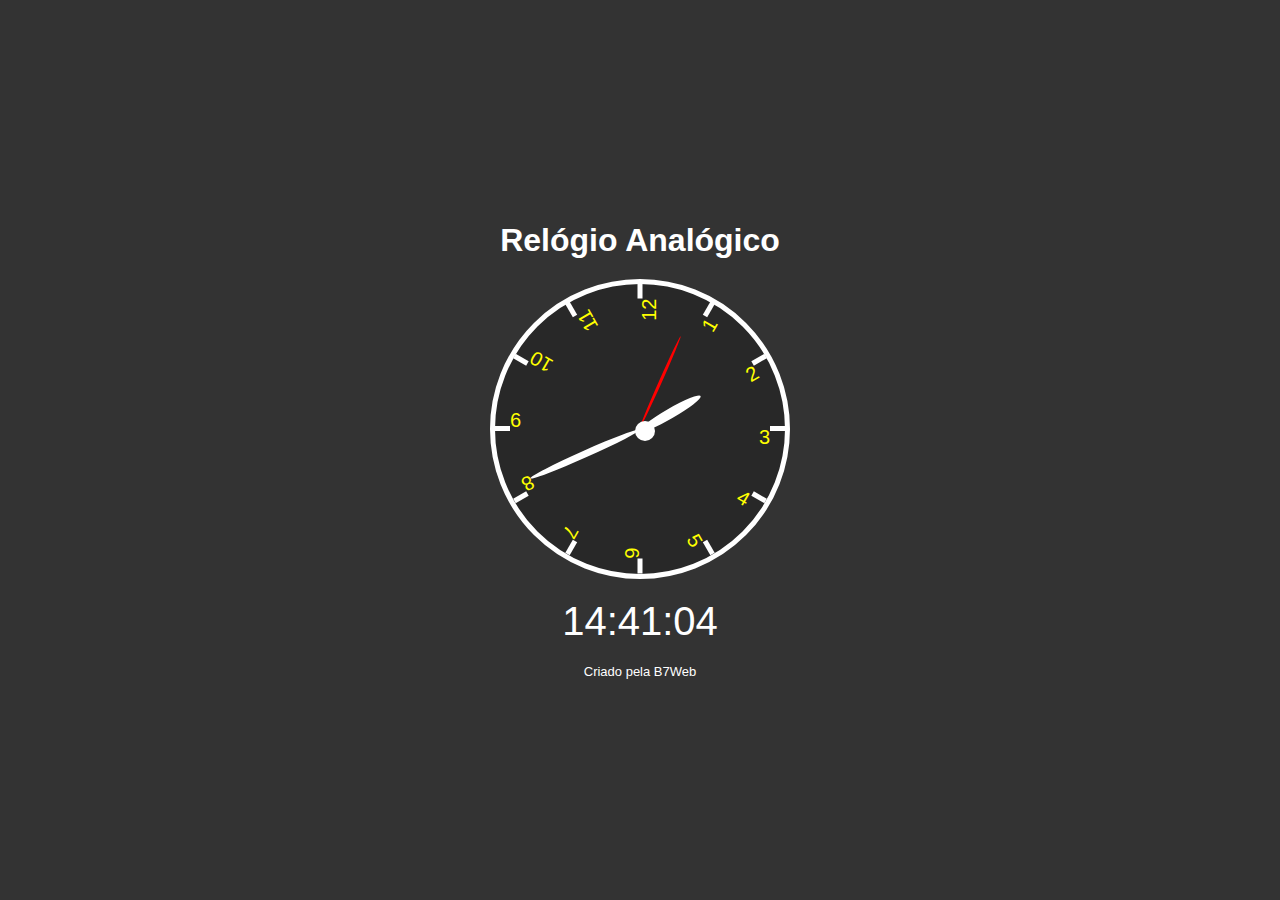
==== projeto2/index.html @ 2c06199a "add projeto 2 - relogio analogico." ====
<!DOCTYPE html>
<html lang="pt">

<head>
    <meta charset="UTF-8">
    <meta http-equiv="X-UA-Compatible" content="IE=edge">
    <meta name="viewport" content="width=device-width, initial-scale=1.0">
    <title>Relógio Analógico</title>
    <link rel="stylesheet" href="style.css" />
</head>

<body>
    <h1>Relógio Analógico</h1>

    <div class="relogio">
        <div class="riscos">
            <div class="risco" style="transform: rotate(0deg)">
                <span>3</span>
                <div class="ponto"></div>
            </div>
            <div class="risco" style="transform: rotate(30deg)">
                <span>4</span>
                <div class="ponto"></div>
            </div>
            <div class="risco" style="transform: rotate(60deg)">
                <span>5</span>
                <div class="ponto"></div>
            </div>
            <div class="risco" style="transform: rotate(90deg)">
                <span>6</span>
                <div class="ponto"></div>
            </div>
            <div class="risco" style="transform: rotate(120deg)">
                <span>7</span>
                <div class="ponto"></div>
            </div>
            <div class="risco" style="transform: rotate(150deg)">
                <span>8</span>
                <div class="ponto"></div>
            </div>
            <div class="risco" style="transform: rotate(180deg)">
                <span>9</span>
                <div class="ponto"></div>
            </div>
            <div class="risco" style="transform: rotate(210deg)">
                <span>10</span>
                <div class="ponto"></div>
            </div>
            <div class="risco" style="transform: rotate(240deg)">
                <span>11</span>
                <div class="ponto"></div>
            </div>
            <div class="risco" style="transform: rotate(270deg)">
                <span>12</span>
                <div class="ponto"></div>
            </div>
            <div class="risco" style="transform: rotate(300deg)">
                <span>1</span>
                <div class="ponto"></div>
            </div>
            <div class="risco" style="transform: rotate(330deg)">
                <span>2</span>
                <div class="ponto"></div>
            </div>
        </div>
        <div class="ponteiros">
            <div class="p p_s"></div>
            <div class="p p_m"></div>
            <div class="p p_h"></div>
            <div class="encaixe"></div>
        </div>
    </div>
    <div class="digital">--:--:--</div>

    <footer>Criado pela B7Web</footer>

    <script src="script.js"></script>
</body>

</html>
---- projeto2/style.css ----
* {
  margin: 0;
  padding: 0;
  box-sizing: border-box;
}

body {
  display: flex;
  min-height: 100vh;
  justify-content: center;
  align-items: center;
  flex-direction: column;
  background-color: #333;
  font-family: Arial, Helvetica, sans-serif;
}

h1 {
  color: #fff;
  margin-bottom: 20px;
}

.relogio {
  width: 300px;
  height: 300px;
  border: 5px solid #fff;
  border-radius: 50%;
  background-color: rgba(0, 0, 0, 0.2);
}

.riscos {
  width: 100%;
  height: 100%;
  padding-left: 50%;
  padding-top: 50%;
  margin-top: -3px;
}
.risco {
  width: 145px;
  height: 5px;
  position: absolute;
  transform-origin: left;
  display: flex;
  justify-content: flex-end;
}
.risco .ponto {
  width: 15px;
  height: 100%;
  background-color: #fff;
}

.ponteiros {
  width: 100%;
  height: 100%;
  padding-left: 50%;
  padding-top: 50%;
  margin-top: -100%;
}
.p {
  transform-origin: left;
  transform: rotate(0deg);
  border-radius: 50%;
  position: absolute;
}

.p_s {
  width: 100px;
  height: 3px;
  background-color: #f00;
}
.p_m {
  width: 120px;
  height: 7px;
  background-color: #fff;
}
.p_h {
  width: 70px;
  height: 10px;
  background-color: #fff;
}
.encaixe {
  width: 20px;
  height: 20px;
  background-color: #fff;
  border-radius: 50%;
  position: absolute;
  margin-top: -5px;
  margin-left: -5px;
}
.digital {
  color: #fff;
  font-size: 40px;
  margin-top: 20px;
}

footer {
  margin-top: 20px;
  color: #fff;
  font-size: 13px;
}

span {
  color: yellow;
  font-size: 20px;
  transform: none !important;
}
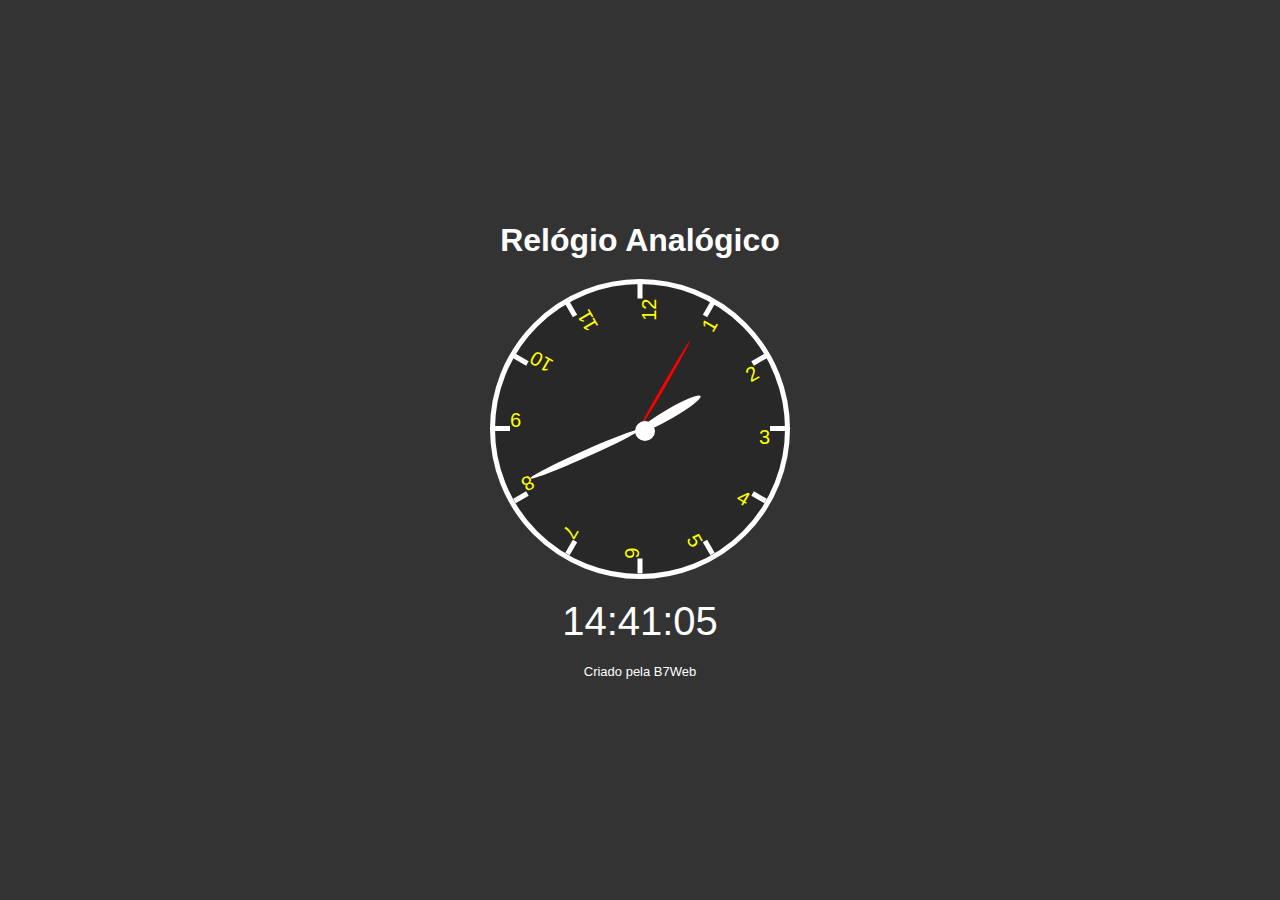
==== commit 2c66d67e: "Projeto 3  - Clima" ====
--- a/projeto2/index.html
+++ b/projeto2/index.html
@@ -7,6 +7,7 @@
     <meta name="viewport" content="width=device-width, initial-scale=1.0">
     <title>Relógio Analógico</title>
     <link rel="stylesheet" href="style.css" />
+    <link rel="shortcut icon" href="favicon.ico" />
 </head>
 
 <body>
